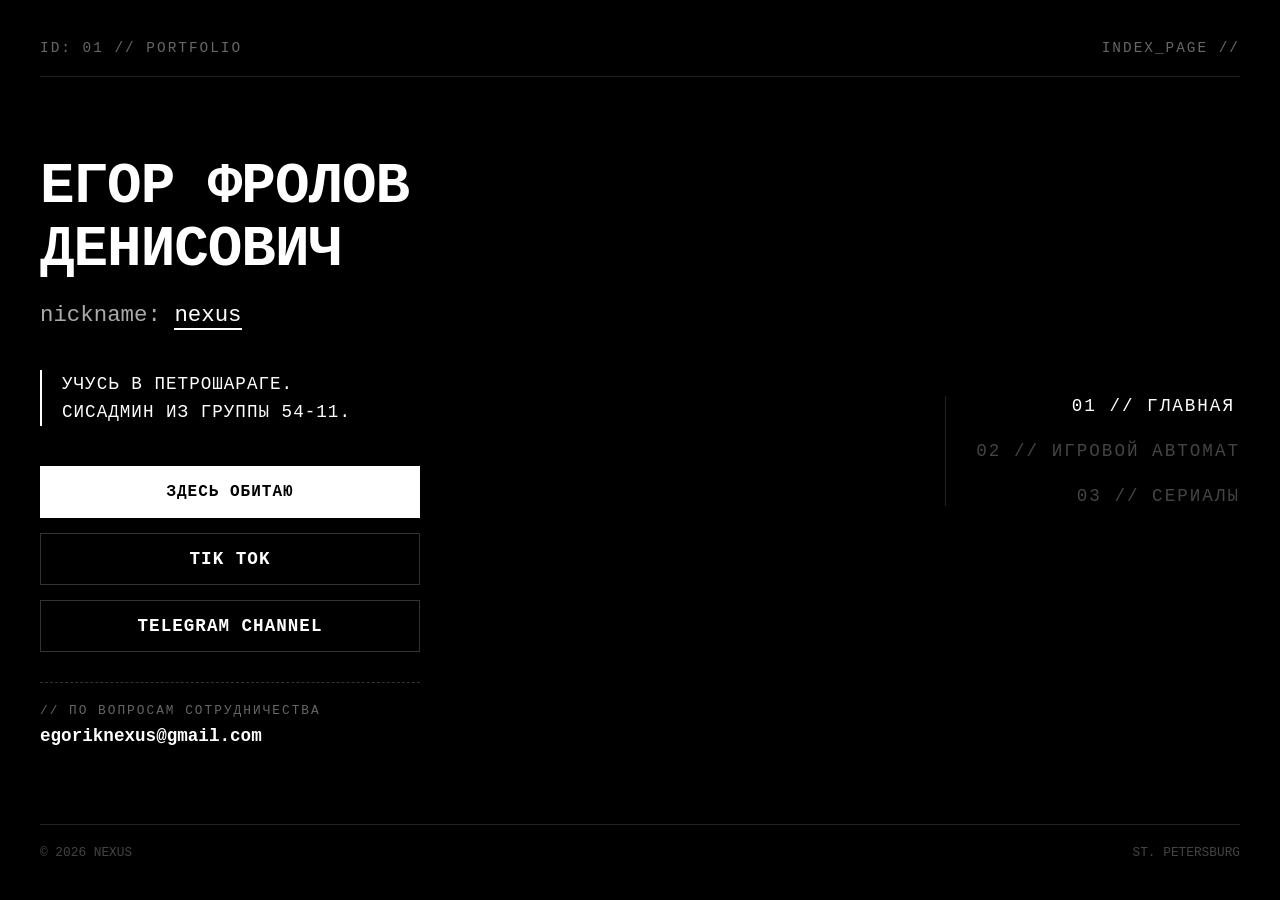
==== index.html @ 6d7b41f2 "Update index.html" ====
<!DOCTYPE html>
<html lang="ru">
<head>
    <meta charset="UTF-8">
    <meta name="viewport" content="width=device-width, initial-scale=1.0">
    <title>Nexus — Главная</title>
    <style>
        * {
            margin: 0;
            padding: 0;
            box-sizing: border-box;
        }

        body {
            background-color: #000000;
            color: #ffffff;
            font-family: 'Courier New', Courier, monospace;
            min-height: 100vh;
            display: flex;
            flex-direction: column;
            overflow-x: hidden;
            position: relative;
        }

        #dust-canvas {
            position: fixed;
            top: 0;
            left: 0;
            width: 100vw;
            height: 100vh;
            z-index: 1;
            pointer-events: none;
        }

        .wrapper {
            position: relative;
            z-index: 2;
            min-height: 100vh;
            display: flex;
            flex-direction: column;
            justify-content: space-between;
            padding: 40px;
            max-width: 1600px;
            width: 100%;
            margin: 0 auto;
        }

        header {
            display: flex;
            justify-content: space-between;
            align-items: center;
            border-bottom: 1px solid #222;
            padding-bottom: 20px;
        }

        .tag {
            font-size: 0.9rem;
            letter-spacing: 2px;
            color: #666;
        }

        .layout {
            display: grid;
            grid-template-columns: 1fr auto;
            gap: 60px;
            align-items: center;
            margin: 60px 0;
        }

        main {
            max-width: 650px;
            width: 100%;
        }

        h1 {
            font-size: clamp(2rem, 4.5vw, 4rem);
            font-weight: 900;
            text-transform: uppercase;
            line-height: 1.1;
            margin-bottom: 20px;
            letter-spacing: -1px;
        }

        .nickname {
            font-size: 1.4rem;
            color: #aaa;
            margin-bottom: 40px;
        }

        .nickname span {
            color: #fff;
            border-bottom: 2px solid #fff;
            cursor: pointer;
            display: inline-block;
            transition: font-weight 0.2s ease, letter-spacing 0.2s ease;
        }

        .nickname span:hover {
            font-weight: 900;
            letter-spacing: 2px;
        }

        .bio-section {
            font-size: 1.1rem;
            line-height: 1.6;
            color: #fff;
            border-left: 2px solid #fff;
            padding-left: 20px;
            margin-bottom: 40px;
            text-transform: uppercase;
            letter-spacing: 1px;
        }

        .cta-container {
            display: flex;
            flex-direction: column;
            gap: 15px;
            width: 100%;
            max-width: 380px;
        }

        .college-link {
            display: block;
            width: 100%;
            text-align: center;
            padding: 16px;
            background-color: #fff;
            color: #000;
            text-decoration: none;
            font-weight: bold;
            text-transform: uppercase;
            letter-spacing: 1px;
            border: 1px solid #fff;
            transition: all 0.3s ease;
        }

        .college-link:hover {
            background-color: #000;
            color: #fff;
            transform: translateX(5px);
        }

        .social-link {
            display: block;
            width: 100%;
            text-align: center;
            font-size: 1.1rem;
            font-weight: bold;
            color: #fff;
            text-decoration: none;
            text-transform: uppercase;
            border: 1px solid #333;
            padding: 15px;
            letter-spacing: 1px;
            background-color: rgba(0,0,0,0.7);
            transition: all 0.3s ease;
        }

        .social-link:hover {
            background-color: #fff;
            color: #000;
            border-color: #fff;
            transform: translateX(5px);
        }

        .collab-box {
            margin-top: 15px;
            border-top: 1px dashed #333;
            padding-top: 20px;
            width: 100%;
        }

        .collab-label {
            font-size: 0.8rem;
            color: #666;
            text-transform: uppercase;
            letter-spacing: 2px;
            margin-bottom: 8px;
        }

        .collab-email {
            font-size: 1.1rem;
            color: #fff;
            text-decoration: none;
            font-weight: bold;
            transition: color 0.2s ease;
        }

        .collab-email:hover {
            color: #aaa;
        }

        .side-nav {
            display: flex;
            flex-direction: column;
            gap: 25px;
            align-items: flex-end;
            border-left: 1px solid #222;
            padding-left: 30px;
        }

        .nav-item {
            font-size: 1.1rem;
            color: #444;
            text-decoration: none;
            text-transform: uppercase;
            letter-spacing: 2px;
            transition: all 0.3s ease;
            position: relative;
            white-space: nowrap;
        }

        .nav-item::after {
            content: '';
            position: absolute;
            width: 0;
            height: 2px;
            bottom: -5px;
            right: 0;
            background-color: #fff;
            transition: width 0.3s ease;
        }

        .nav-item.active, .nav-item:hover {
            color: #fff;
            transform: translateX(-5px);
        }

        .nav-item:hover::after {
            width: 100%;
        }

        footer {
            border-top: 1px solid #222;
            padding-top: 20px;
            font-size: 0.8rem;
            color: #444;
            display: flex;
            justify-content: space-between;
        }

        @media (max-width: 768px) {
            .wrapper { padding: 20px; }
            .layout { grid-template-columns: 1fr; gap: 40px; margin: 40px 0; }
            .side-nav {
                align-items: flex-start;
                border-left: none;
                border-top: 1px solid #222;
                padding-left: 0;
                padding-top: 20px;
                width: 100%;
            }
            .nav-item::after { left: 0; right: auto; }
            .nav-item.active, .nav-item:hover { transform: translateX(5px); }
        }
    </style>
</head>
<body>

    <canvas id="dust-canvas"></canvas>

    <div class="wrapper">
        <header>
            <div class="tag">ID: 01 // PORTFOLIO</div>
            <div class="tag">INDEX_PAGE //</div>
        </header>

        <div class="layout">
            <main>
                <h1>Егор Фролов Денисович</h1>
                <div class="nickname">nickname: <span>nexus</span></div>
                
                <div class="bio-section">
                    <p>Учусь в Петрошараге.<br>СисАдмин из группы 54-11.</p>
                </div>

                <div class="cta-container">
                    <a href="https://petrocollege.ru" class="college-link" target="_blank">здесь обитаю</a>
                    <a href="https://tiktok.com" class="social-link" target="_blank">Tik Tok</a>
                    <a href="https://t.me" class="social-link" target="_blank">Telegram Channel</a>

                    <div class="collab-box">
                        <div class="collab-label">// по вопросам сотрудничества</div>
                        <a href="mailto:egoriknexus@gmail.com" class="collab-email">egoriknexus@gmail.com</a>
                    </div>
                </div>
            </main>

            <nav class="side-nav">
                <a href="index.html" class="nav-item active">01 // ГЛАВНАЯ</a>
                <a href="games.html" class="nav-item">02 // ИГРОВОЙ АВТОМАТ</a>
                <a href="shows.html" class="nav-item">03 // СЕРИАЛЫ</a>
            </nav>
        </div>

        <footer>
            <div>© 2026 NEXUS</div>
            <div>ST. PETERSBURG</div>
        </footer>
    </div>

    <script>
        const canvas = document.getElementById('dust-canvas');
        const ctx = canvas.getContext('2d');
        let particlesArray = [];
        const numberOfParticles = 45;

        function setCanvasSize() {
            canvas.width = window.innerWidth;
            canvas.height = window.innerHeight;
        }
        setCanvasSize();
        window.addEventListener('resize', setCanvasSize);

        class Particle {
            constructor() {
                this.reset();
                this.y = Math.random() * canvas.height;
            }
            reset() {
                this.x = Math.random() * canvas.width;
                this.y = 0;
                this.size = Math.random() * 1.5 + 0.5;
                this.speedX = Math.random() * 0.4 - 0.2;
                this.speedY = Math.random() * 0.3 + 0.1;
                this.opacity = Math.random() * 0.4 + 0.2;
            }
            update() {
                this.x += this.speedX;
                this.y += this.speedY;
                if (this.y > canvas.height || this.x > canvas.width || this.x < 0) {
                    this.reset();
                }
            }
            draw() {
                ctx.fillStyle = `rgba(255, 255, 255, ${this.opacity})`;
                ctx.beginPath();
                ctx.arc(this.x, this.y, this.size, 0, Math.PI * 2);
                ctx.fill();
            }
        }

        function init() {
            particlesArray = [];
            for (let i = 0; i < numberOfParticles; i++) {
                particlesArray.push(new Particle());
            }
        }

        function animate() {
            ctx.clearRect(0, 0, canvas.width, canvas.height);
            for (let i = 0; i < particlesArray.length; i++) {
            .particlesArray[i].update();
                particlesArray[i].draw();}requestAnimationFrame(animate);}init();animate();
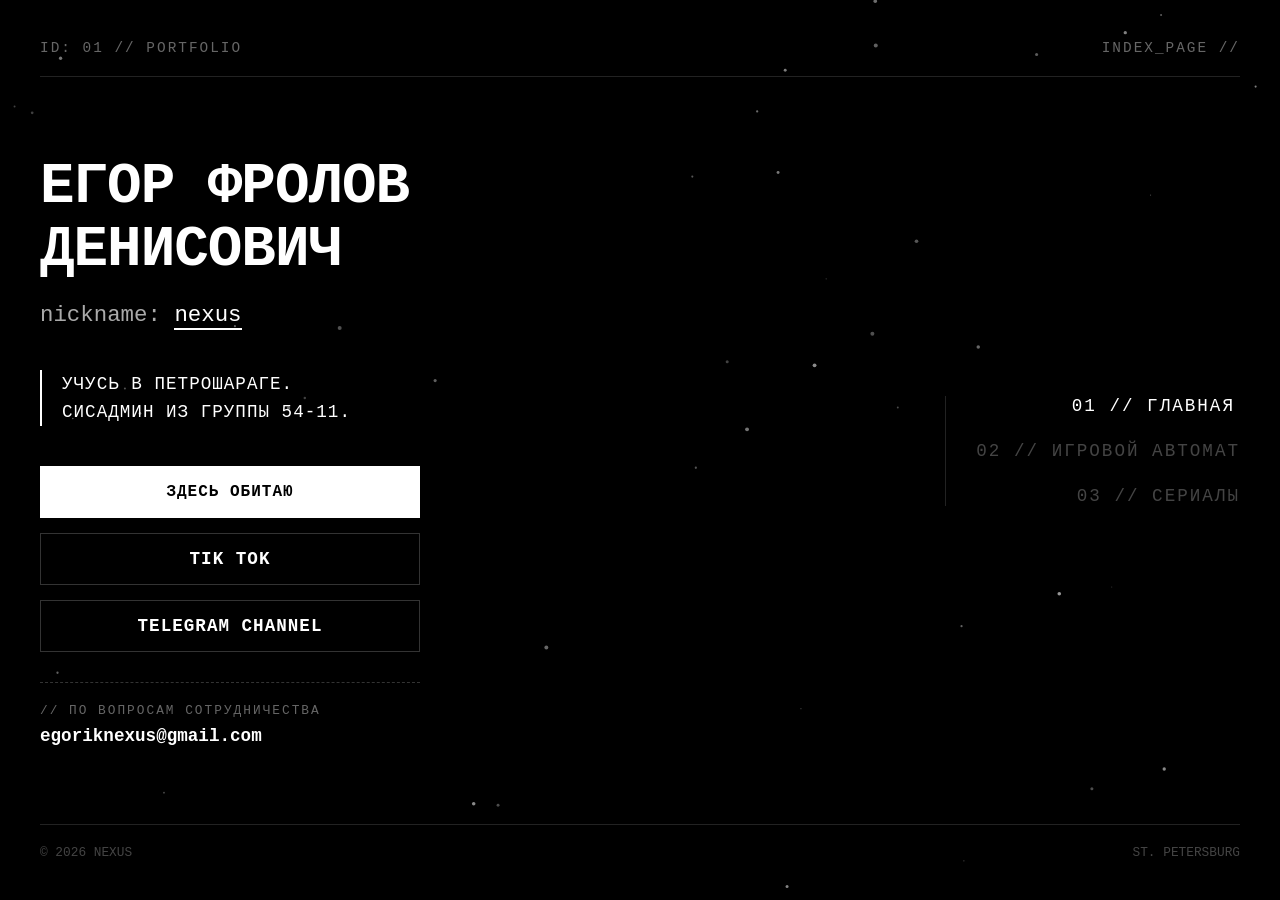
==== commit 18fba608: "Update index.html" ====
--- a/index.html
+++ b/index.html
@@ -350,5 +350,13 @@
         function animate() {
             ctx.clearRect(0, 0, canvas.width, canvas.height);
             for (let i = 0; i < particlesArray.length; i++) {
-            .particlesArray[i].update();
-                particlesArray[i].draw();}requestAnimationFrame(animate);}init();animate();
+                particlesArray[i].update();
+                particlesArray[i].draw();
+            }
+            requestAnimationFrame(animate);
+        }
+        init();
+        animate();
+    </script>
+</body>
+</html>
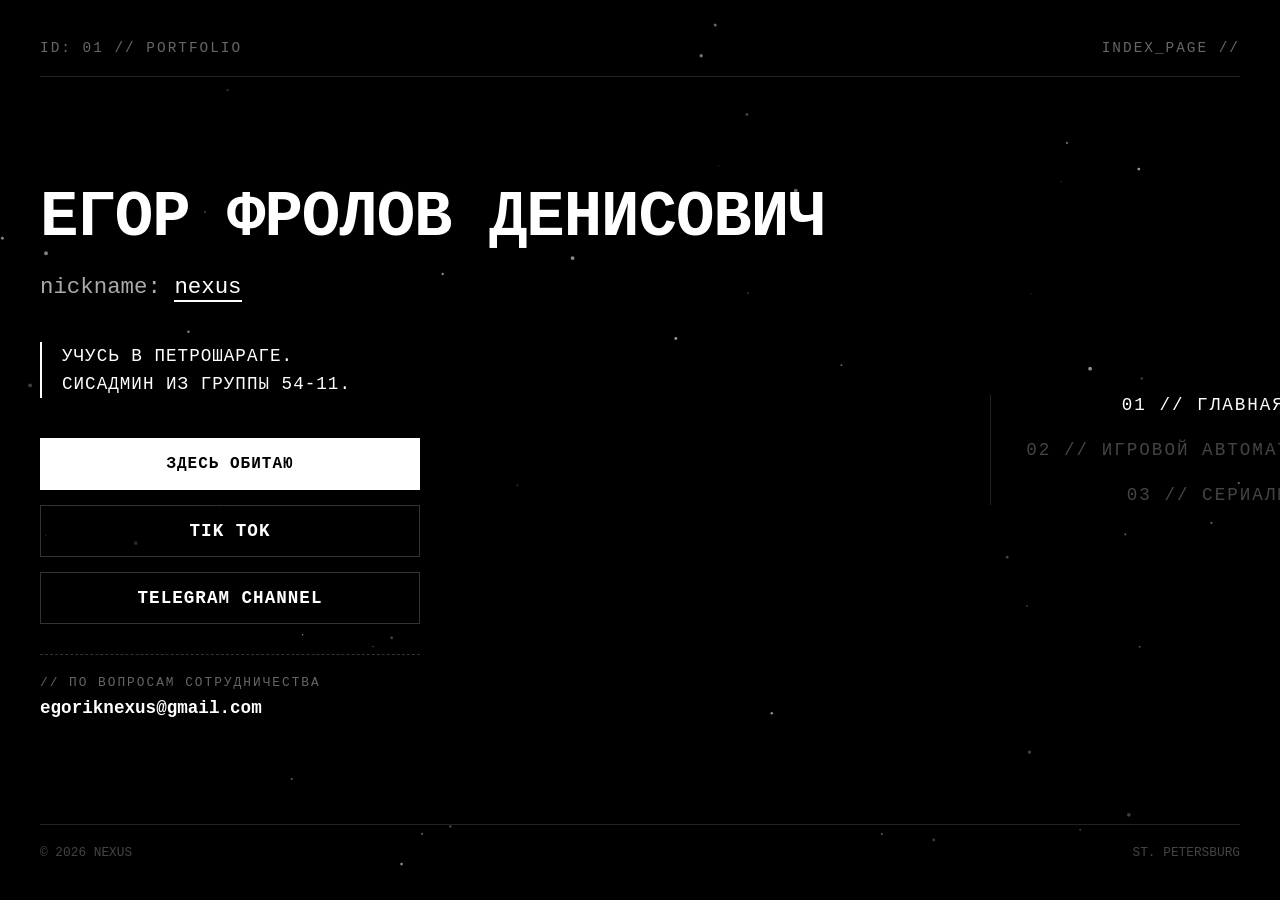
==== commit 825181f1: "Update index.html" ====
--- a/index.html
+++ b/index.html
@@ -40,7 +40,6 @@
             flex-direction: column;
             justify-content: space-between;
             padding: 40px;
-            max-width: 1600px;
             width: 100%;
             margin: 0 auto;
         }
@@ -51,6 +50,7 @@
             align-items: center;
             border-bottom: 1px solid #222;
             padding-bottom: 20px;
+            width: 100%;
         }
 
         .tag {
@@ -59,26 +59,30 @@
             color: #666;
         }
 
+        /* Новая широкая флекс-сетка во весь экран */
         .layout {
-            display: grid;
-            grid-template-columns: 1fr auto;
-            gap: 60px;
+            display: flex;
+            justify-content: space-between;
             align-items: center;
+            width: 100%;
             margin: 60px 0;
-        }
-
+            gap: 50px;
+        }
+
+        /* Левая часть теперь раскрыта на 75% и не сжимается */
         main {
-            max-width: 650px;
-            width: 100%;
+            flex: 0 0 75%;
+            width: 75%;
         }
 
         h1 {
-            font-size: clamp(2rem, 4.5vw, 4rem);
+            font-size: clamp(2.2rem, 5vw, 4.5rem);
             font-weight: 900;
             text-transform: uppercase;
             line-height: 1.1;
             margin-bottom: 20px;
             letter-spacing: -1px;
+            width: 100%;
         }
 
         .nickname {
@@ -109,6 +113,7 @@
             margin-bottom: 40px;
             text-transform: uppercase;
             letter-spacing: 1px;
+            max-width: 650px;
         }
 
         .cta-container {
@@ -190,7 +195,10 @@
             color: #aaa;
         }
 
+        /* Правая часть под меню занимает ровно 25% */
         .side-nav {
+            flex: 0 0 25%;
+            width: 25%;
             display: flex;
             flex-direction: column;
             gap: 25px;
@@ -237,18 +245,19 @@
             color: #444;
             display: flex;
             justify-content: space-between;
-        }
-
-        @media (max-width: 768px) {
-            .wrapper { padding: 20px; }
-            .layout { grid-template-columns: 1fr; gap: 40px; margin: 40px 0; }
+            width: 100%;
+        }
+
+        @media (max-width: 900px) {
+            .layout { flex-direction: column; gap: 40px; margin: 40px 0; }
+            main { flex: 0 0 100%; width: 100%; }
             .side-nav {
+                flex: 0 0 100%; width: 100%;
                 align-items: flex-start;
                 border-left: none;
                 border-top: 1px solid #222;
                 padding-left: 0;
                 padding-top: 20px;
-                width: 100%;
             }
             .nav-item::after { left: 0; right: auto; }
             .nav-item.active, .nav-item:hover { transform: translateX(5px); }
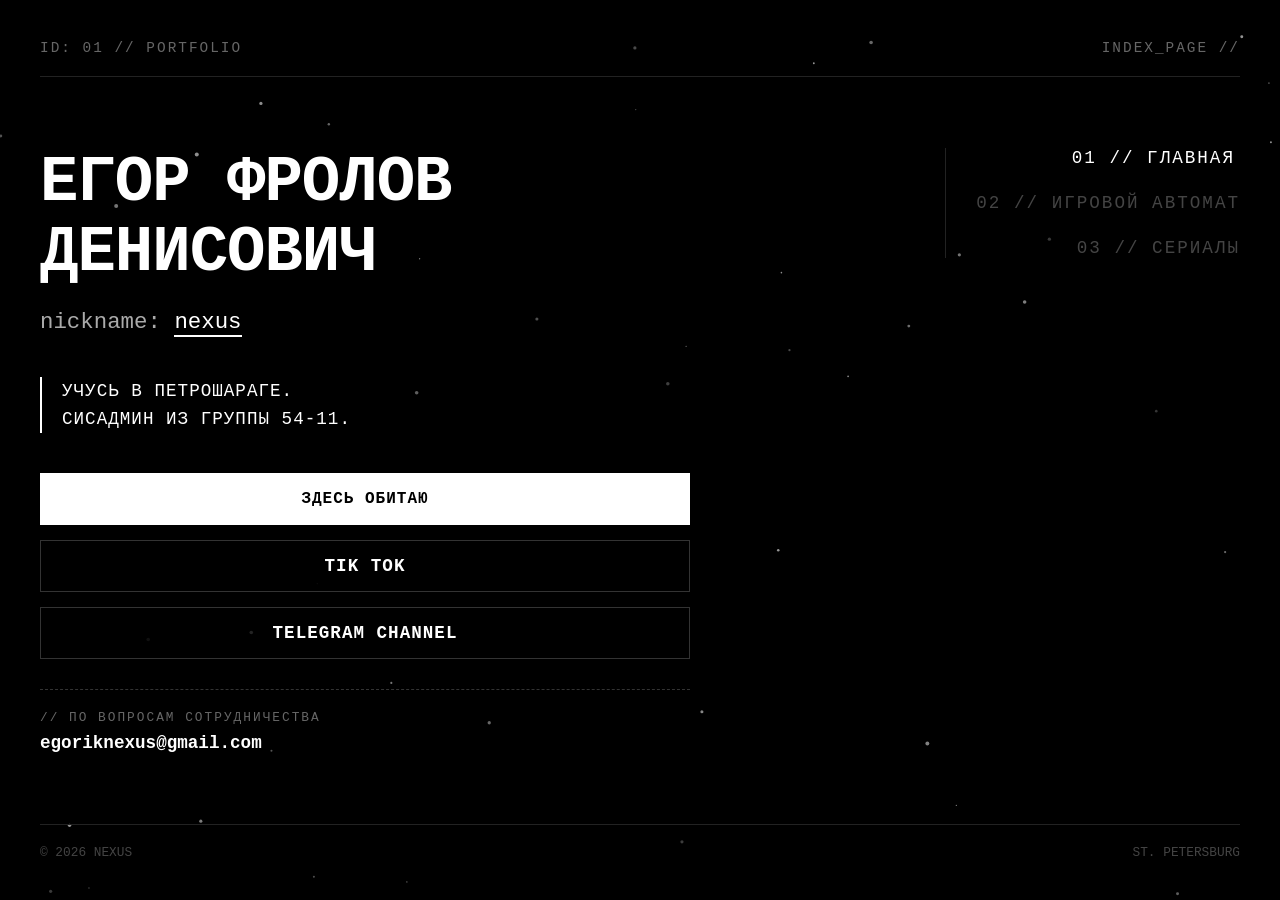
==== commit 7a3f0719: "Update index.html" ====
--- a/index.html
+++ b/index.html
@@ -59,20 +59,20 @@
             color: #666;
         }
 
-        /* Новая широкая флекс-сетка во весь экран */
         .layout {
             display: flex;
             justify-content: space-between;
-            align-items: center;
+            align-items: flex-start;
             width: 100%;
             margin: 60px 0;
             gap: 50px;
         }
 
-        /* Левая часть теперь раскрыта на 75% и не сжимается */
+        /* Главный блок контента теперь забирает максимум места и не сжимает кнопки */
         main {
-            flex: 0 0 75%;
-            width: 75%;
+            flex: 1;
+            max-width: 650px;
+            width: 100%;
         }
 
         h1 {
@@ -113,15 +113,14 @@
             margin-bottom: 40px;
             text-transform: uppercase;
             letter-spacing: 1px;
-            max-width: 650px;
-        }
-
+        }
+
+        /* Ограничение ширины убрано, теперь кнопки растягиваются на всю ширину блока текста */
         .cta-container {
             display: flex;
             flex-direction: column;
             gap: 15px;
             width: 100%;
-            max-width: 380px;
         }
 
         .college-link {
@@ -195,10 +194,8 @@
             color: #aaa;
         }
 
-        /* Правая часть под меню занимает ровно 25% */
         .side-nav {
-            flex: 0 0 25%;
-            width: 25%;
+            flex: 0 0 auto;
             display: flex;
             flex-direction: column;
             gap: 25px;
@@ -250,14 +247,14 @@
 
         @media (max-width: 900px) {
             .layout { flex-direction: column; gap: 40px; margin: 40px 0; }
-            main { flex: 0 0 100%; width: 100%; }
+            main { max-width: 100%; }
             .side-nav {
-                flex: 0 0 100%; width: 100%;
                 align-items: flex-start;
                 border-left: none;
                 border-top: 1px solid #222;
                 padding-left: 0;
                 padding-top: 20px;
+                width: 100%;
             }
             .nav-item::after { left: 0; right: auto; }
             .nav-item.active, .nav-item:hover { transform: translateX(5px); }
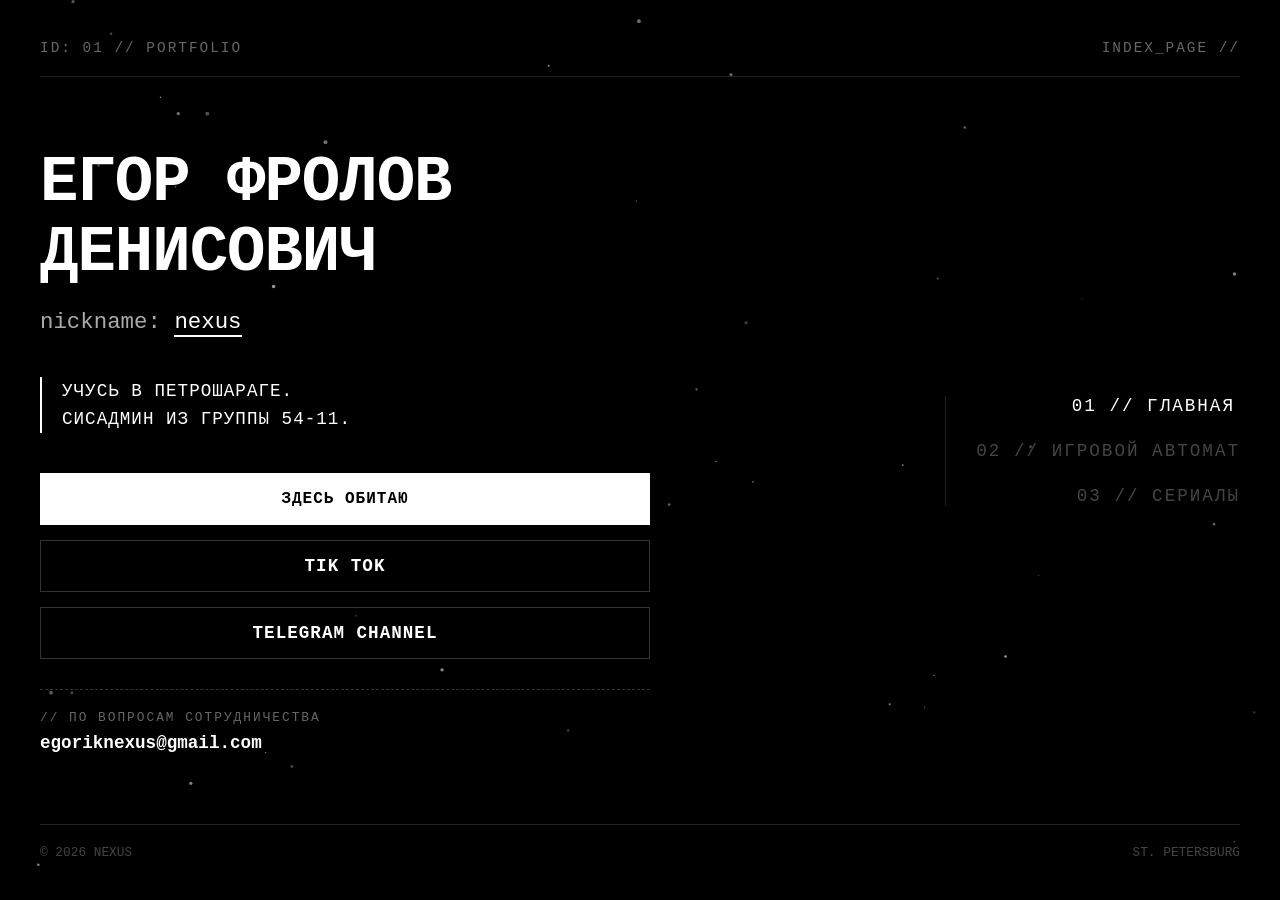
==== commit 1e6817b1: "Update index.html" ====
--- a/index.html
+++ b/index.html
@@ -41,6 +41,7 @@
             justify-content: space-between;
             padding: 40px;
             width: 100%;
+            max-width: 1600px;
             margin: 0 auto;
         }
 
@@ -61,18 +62,15 @@
 
         .layout {
             display: flex;
-            justify-content: space-between;
-            align-items: flex-start;
             width: 100%;
             margin: 60px 0;
-            gap: 50px;
-        }
-
-        /* Главный блок контента теперь забирает максимум места и не сжимает кнопки */
+            position: relative;
+        }
+
         main {
-            flex: 1;
+            width: 100%;
             max-width: 650px;
-            width: 100%;
+            padding-right: 40px;
         }
 
         h1 {
@@ -115,7 +113,6 @@
             letter-spacing: 1px;
         }
 
-        /* Ограничение ширины убрано, теперь кнопки растягиваются на всю ширину блока текста */
         .cta-container {
             display: flex;
             flex-direction: column;
@@ -194,14 +191,19 @@
             color: #aaa;
         }
 
+        /* Правое меню: абсолютно центрировано по вертикали и привязано к краю во всех файлах одинаково */
         .side-nav {
-            flex: 0 0 auto;
+            position: absolute;
+            right: 0;
+            top: 50%;
+            transform: translateY(-50%);
             display: flex;
             flex-direction: column;
             gap: 25px;
             align-items: flex-end;
             border-left: 1px solid #222;
             padding-left: 30px;
+            z-index: 10;
         }
 
         .nav-item {
@@ -247,8 +249,10 @@
 
         @media (max-width: 900px) {
             .layout { flex-direction: column; gap: 40px; margin: 40px 0; }
-            main { max-width: 100%; }
+            main { max-width: 100%; padding-right: 0; }
             .side-nav {
+                position: static;
+                transform: none;
                 align-items: flex-start;
                 border-left: none;
                 border-top: 1px solid #222;
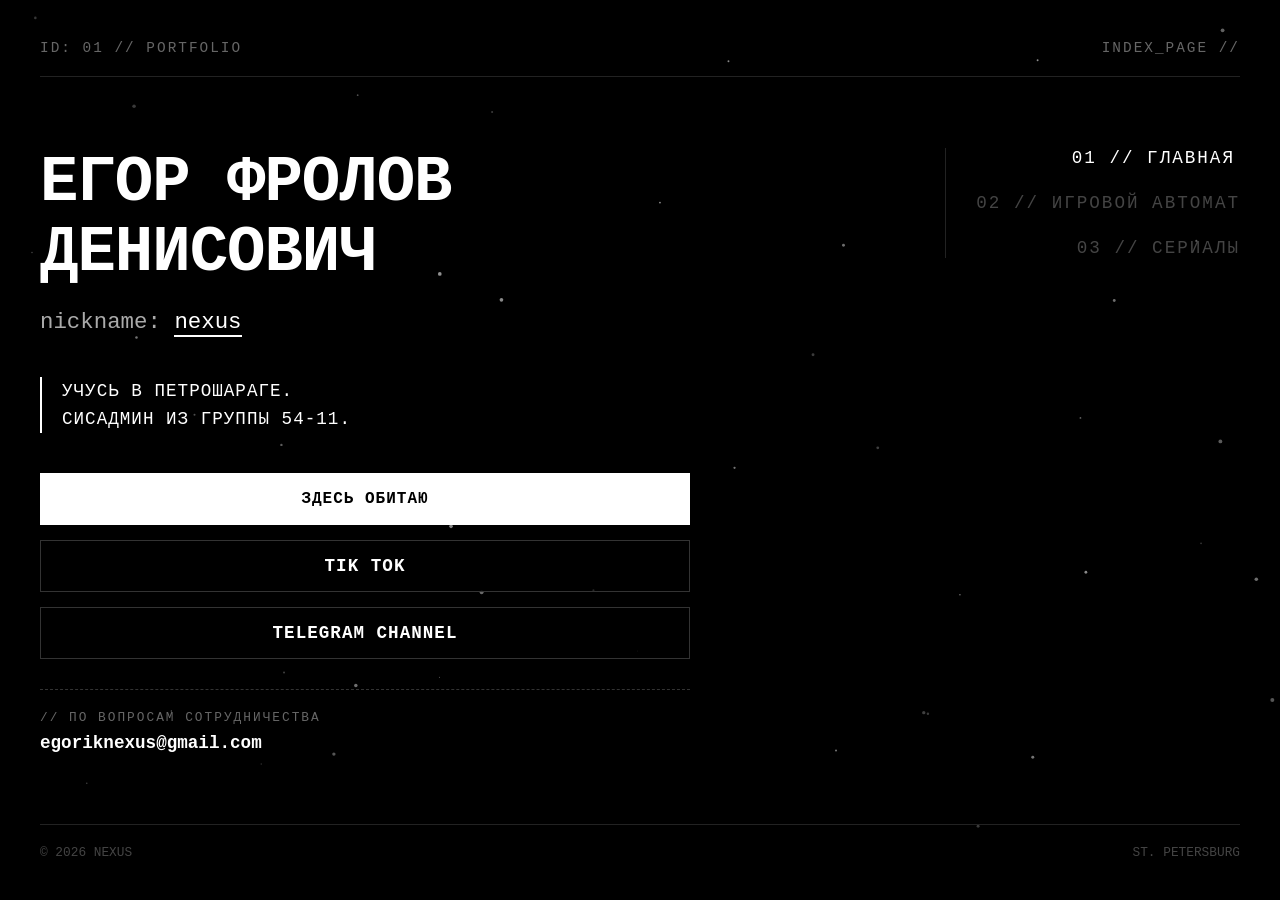
==== commit f2888361: "Update index.html" ====
--- a/index.html
+++ b/index.html
@@ -11,6 +11,12 @@
             box-sizing: border-box;
         }
 
+        /* Возвращаем анимации плавного появления */
+        @keyframes fadeIn {
+            from { opacity: 0; transform: translateY(20px); }
+            to { opacity: 1; transform: translateY(0); }
+        }
+
         body {
             background-color: #000000;
             color: #ffffff;
@@ -52,6 +58,7 @@
             border-bottom: 1px solid #222;
             padding-bottom: 20px;
             width: 100%;
+            animation: fadeIn 0.8s ease forwards;
         }
 
         .tag {
@@ -60,17 +67,22 @@
             color: #666;
         }
 
+        /* Единая флекс-структура расположения меню как на Shows */
         .layout {
             display: flex;
+            justify-content: space-between;
+            align-items: flex-start;
             width: 100%;
             margin: 60px 0;
-            position: relative;
+            gap: 50px;
         }
 
         main {
-            width: 100%;
+            flex: 1;
             max-width: 650px;
-            padding-right: 40px;
+            width: 100%;
+            animation: fadeIn 1s ease 0.2s forwards;
+            opacity: 0;
         }
 
         h1 {
@@ -89,17 +101,20 @@
             margin-bottom: 40px;
         }
 
+        /* Возвращаем крутой интерактивный глитч-эффект */
         .nickname span {
             color: #fff;
             border-bottom: 2px solid #fff;
             cursor: pointer;
             display: inline-block;
-            transition: font-weight 0.2s ease, letter-spacing 0.2s ease;
+            transition: all 0.3s ease;
         }
 
         .nickname span:hover {
-            font-weight: 900;
-            letter-spacing: 2px;
+            transform: skewX(-10deg);
+            text-shadow: 2px 2px #ff0000, -2px -2px #0000ff;
+            background: #fff;
+            color: #000;
         }
 
         .bio-section {
@@ -191,19 +206,19 @@
             color: #aaa;
         }
 
-        /* Правое меню: абсолютно центрировано по вертикали и привязано к краю во всех файлах одинаково */
+        /* Выравнивание меню переведено в стандартный липкий флекс-блок (как на Shows) */
         .side-nav {
-            position: absolute;
-            right: 0;
-            top: 50%;
-            transform: translateY(-50%);
+            flex: 0 0 auto;
             display: flex;
             flex-direction: column;
             gap: 25px;
             align-items: flex-end;
             border-left: 1px solid #222;
             padding-left: 30px;
-            z-index: 10;
+            position: sticky;
+            top: 40px;
+            animation: fadeIn 1s ease 0.4s forwards;
+            opacity: 0;
         }
 
         .nav-item {
@@ -245,20 +260,20 @@
             display: flex;
             justify-content: space-between;
             width: 100%;
+            animation: fadeIn 0.8s ease forwards;
         }
 
         @media (max-width: 900px) {
             .layout { flex-direction: column; gap: 40px; margin: 40px 0; }
-            main { max-width: 100%; padding-right: 0; }
+            main { max-width: 100%; }
             .side-nav {
-                position: static;
-                transform: none;
                 align-items: flex-start;
                 border-left: none;
                 border-top: 1px solid #222;
                 padding-left: 0;
                 padding-top: 20px;
                 width: 100%;
+                position: static;
             }
             .nav-item::after { left: 0; right: auto; }
             .nav-item.active, .nav-item:hover { transform: translateX(5px); }
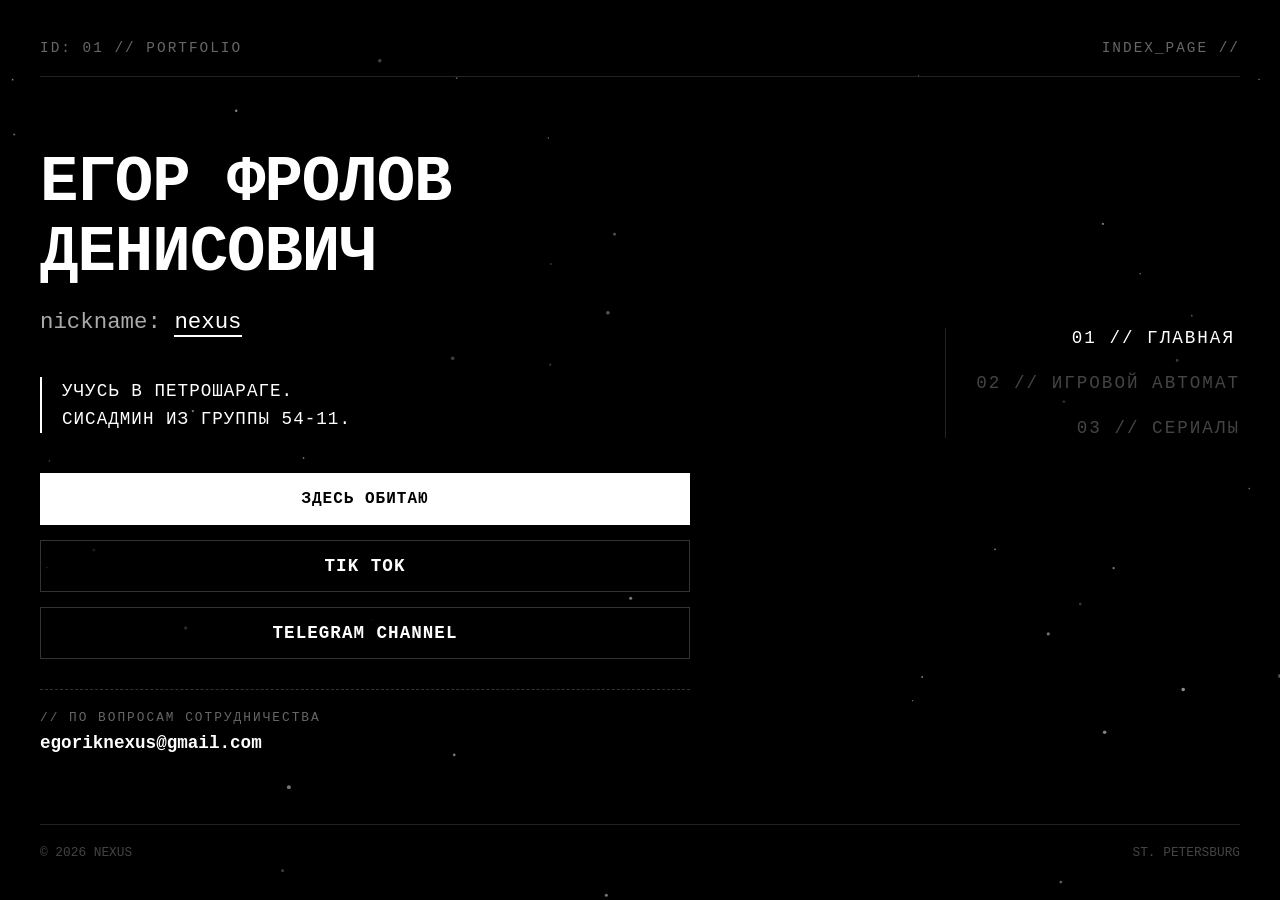
==== commit 118dc778: "Update index.html" ====
--- a/index.html
+++ b/index.html
@@ -11,7 +11,6 @@
             box-sizing: border-box;
         }
 
-        /* Возвращаем анимации плавного появления */
         @keyframes fadeIn {
             from { opacity: 0; transform: translateY(20px); }
             to { opacity: 1; transform: translateY(0); }
@@ -67,7 +66,6 @@
             color: #666;
         }
 
-        /* Единая флекс-структура расположения меню как на Shows */
         .layout {
             display: flex;
             justify-content: space-between;
@@ -75,6 +73,7 @@
             width: 100%;
             margin: 60px 0;
             gap: 50px;
+            position: relative;
         }
 
         main {
@@ -101,7 +100,6 @@
             margin-bottom: 40px;
         }
 
-        /* Возвращаем крутой интерактивный глитч-эффект */
         .nickname span {
             color: #fff;
             border-bottom: 2px solid #fff;
@@ -206,7 +204,7 @@
             color: #aaa;
         }
 
-        /* Выравнивание меню переведено в стандартный липкий флекс-блок (как на Shows) */
+        /* Меню зафиксировано пониже и выровнено идеально по пикселям во всех файлах */
         .side-nav {
             flex: 0 0 auto;
             display: flex;
@@ -215,8 +213,7 @@
             align-items: flex-end;
             border-left: 1px solid #222;
             padding-left: 30px;
-            position: sticky;
-            top: 40px;
+            margin-top: 180px; /* Сдвигает список пониже */
             animation: fadeIn 1s ease 0.4s forwards;
             opacity: 0;
         }
@@ -273,7 +270,7 @@
                 padding-left: 0;
                 padding-top: 20px;
                 width: 100%;
-                position: static;
+                margin-top: 0;
             }
             .nav-item::after { left: 0; right: auto; }
             .nav-item.active, .nav-item:hover { transform: translateX(5px); }
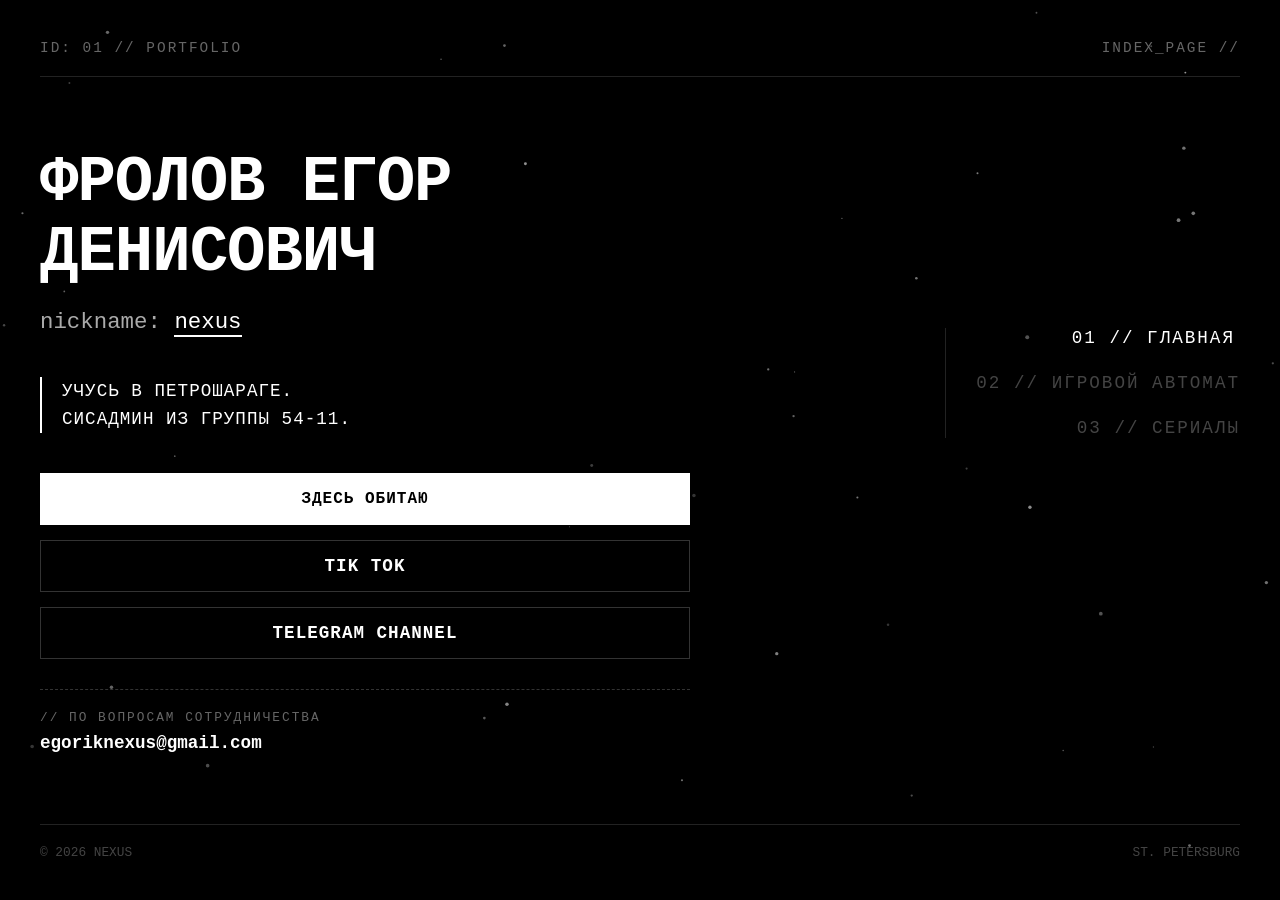
==== commit 485581fa: "Update index.html" ====
--- a/index.html
+++ b/index.html
@@ -289,7 +289,7 @@
 
         <div class="layout">
             <main>
-                <h1>Егор Фролов Денисович</h1>
+                <h1>Фролов Егор Денисович</h1>
                 <div class="nickname">nickname: <span>nexus</span></div>
                 
                 <div class="bio-section">
